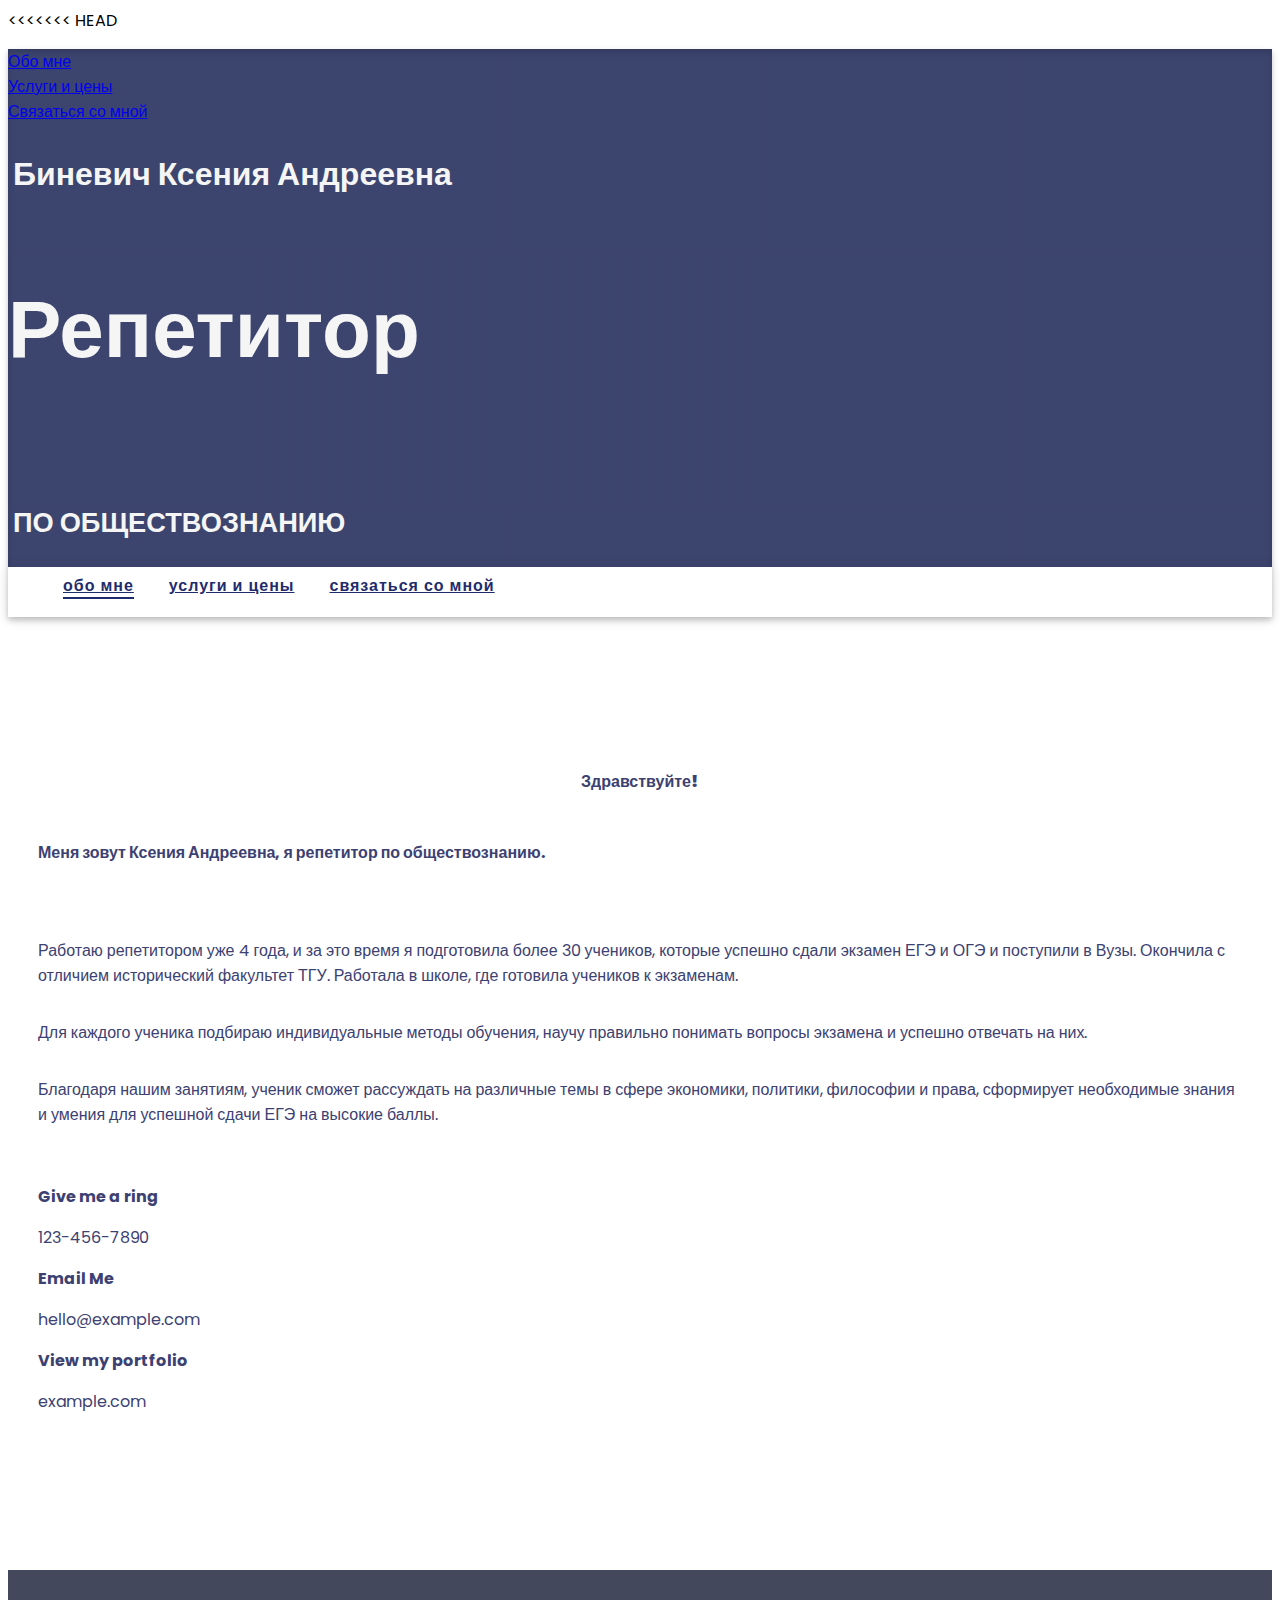
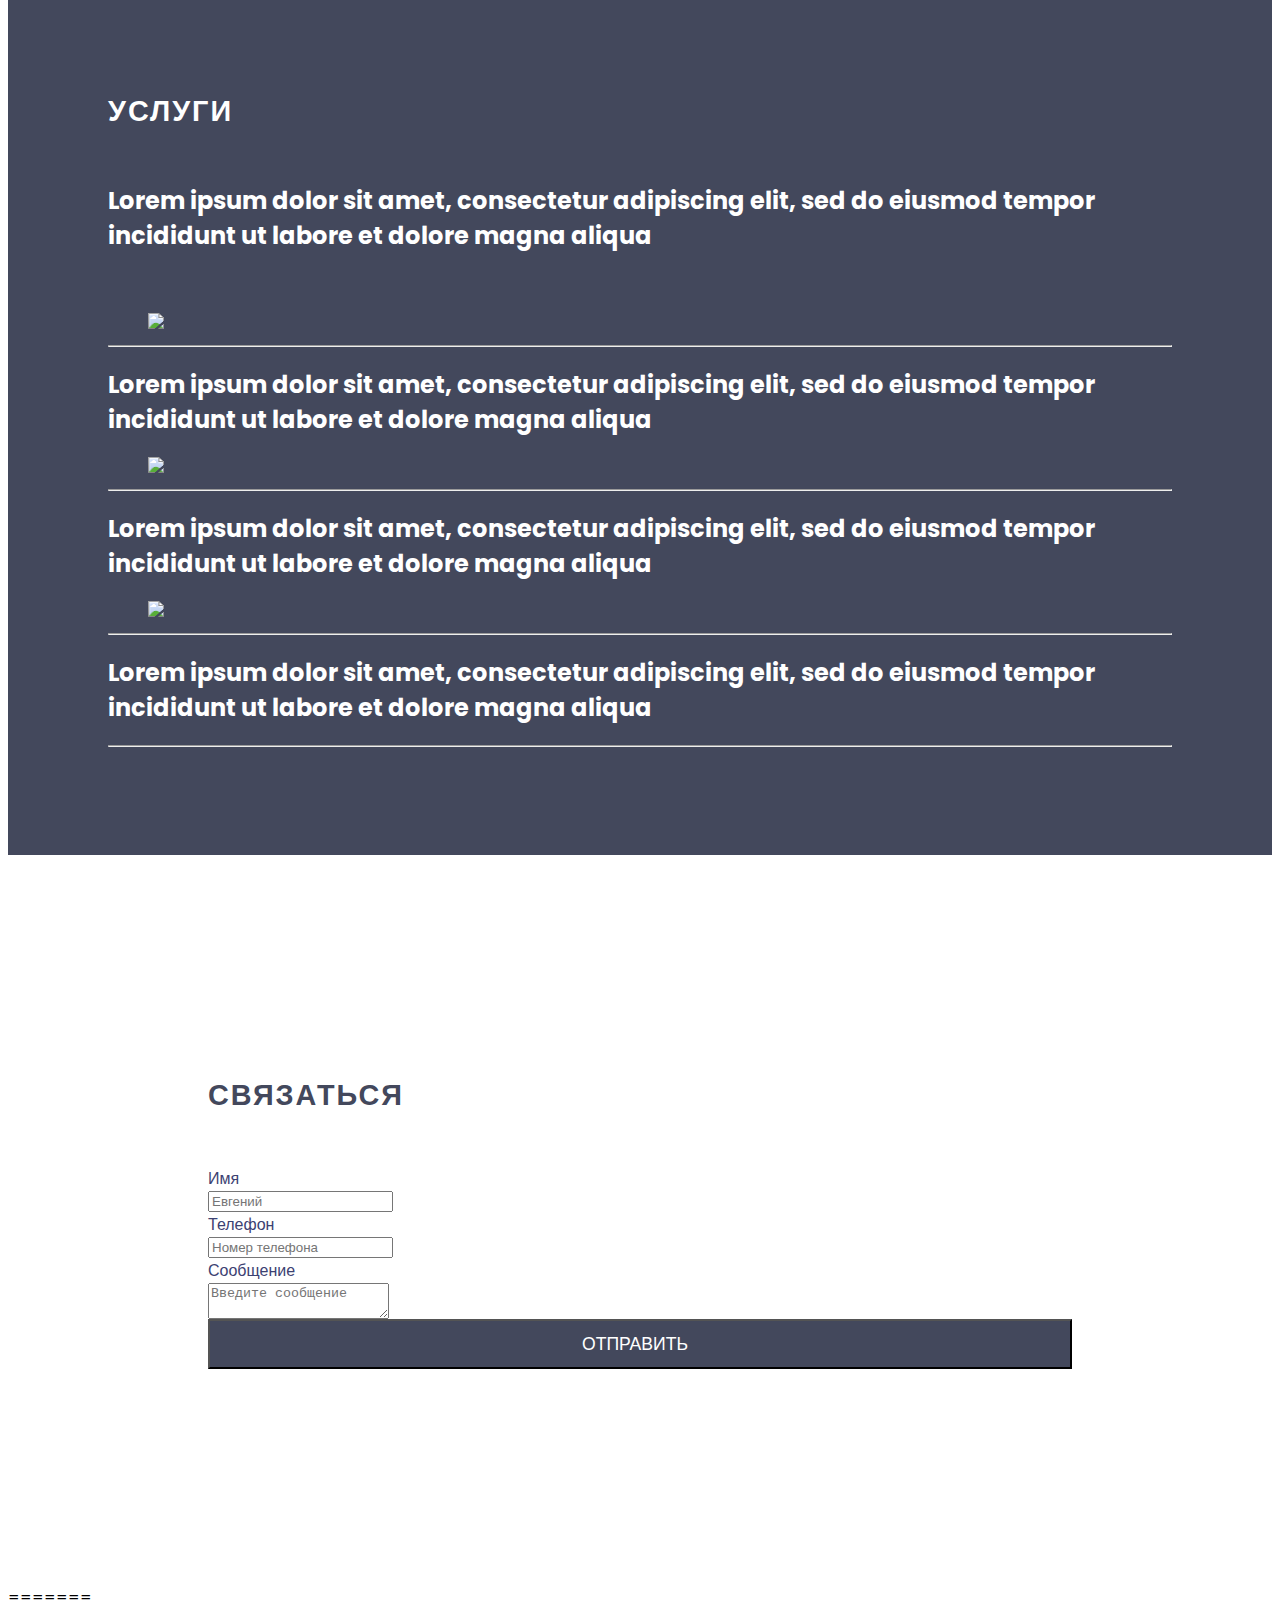
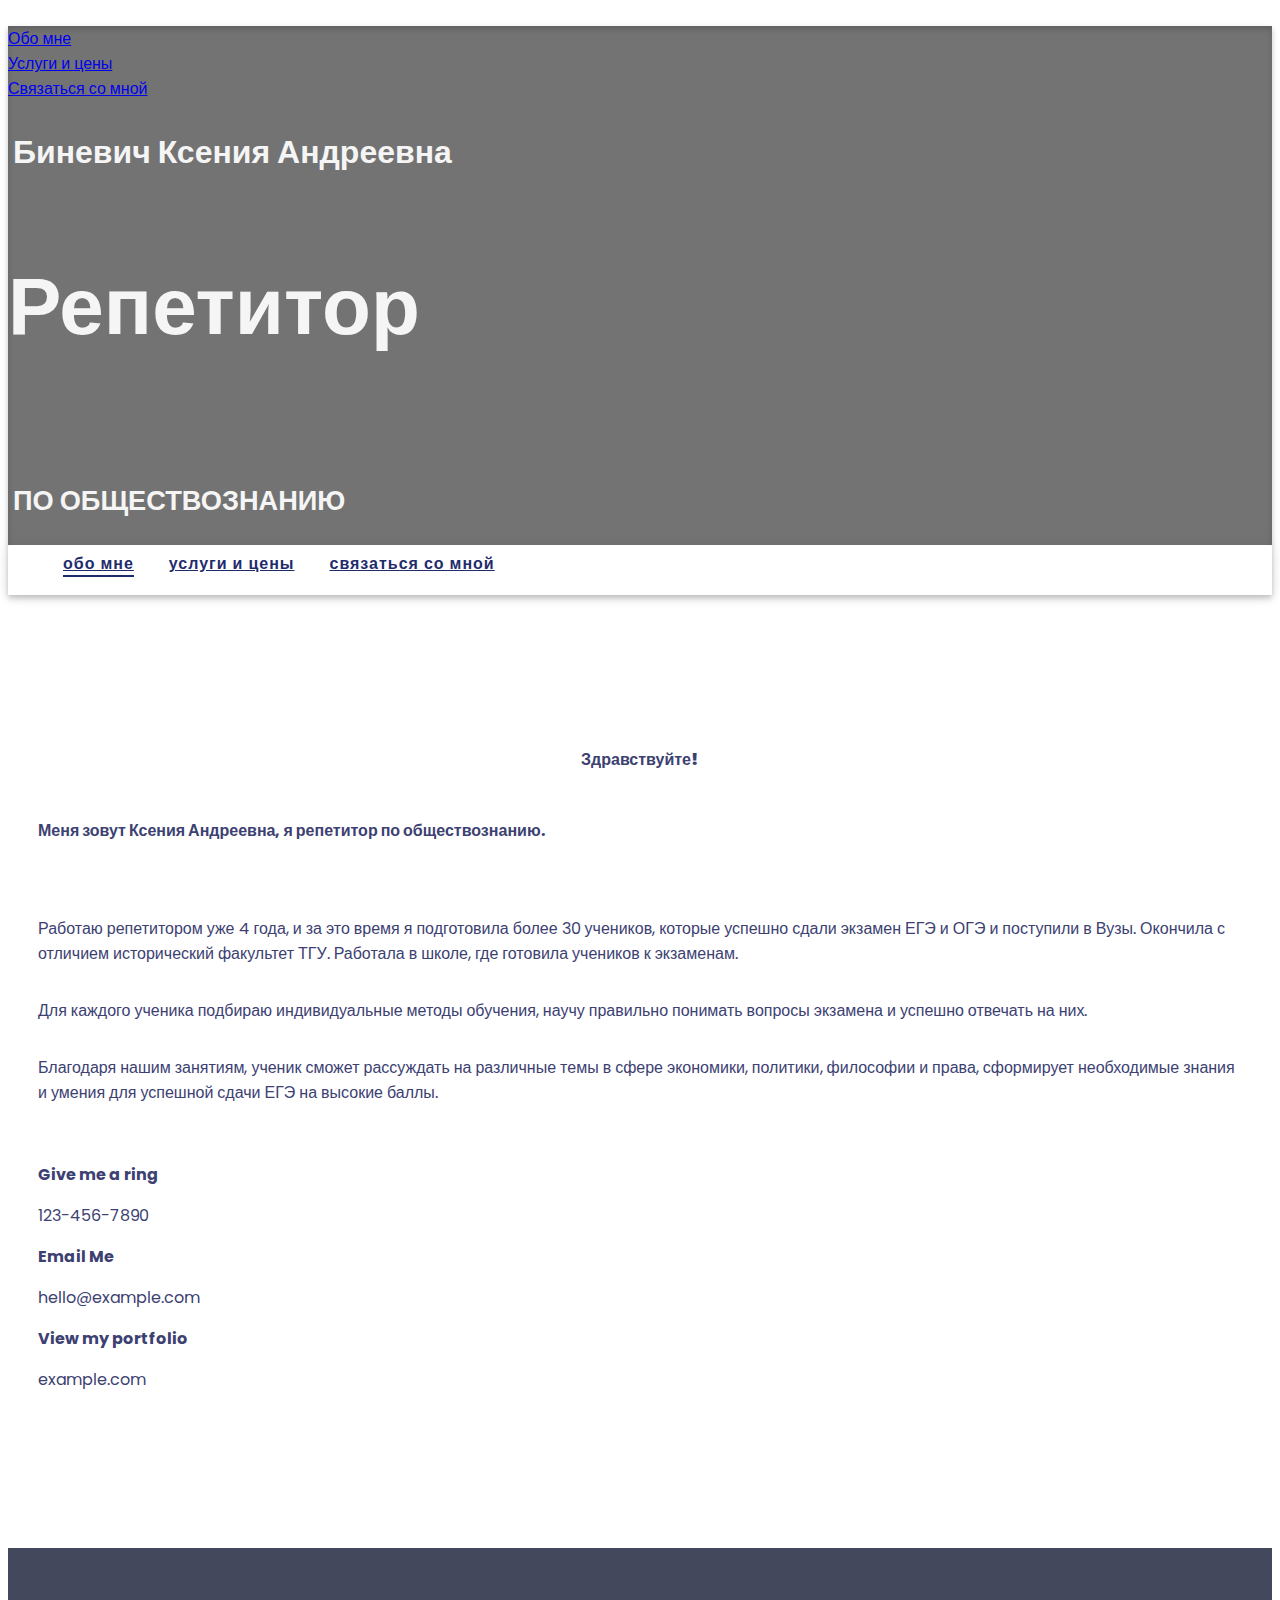
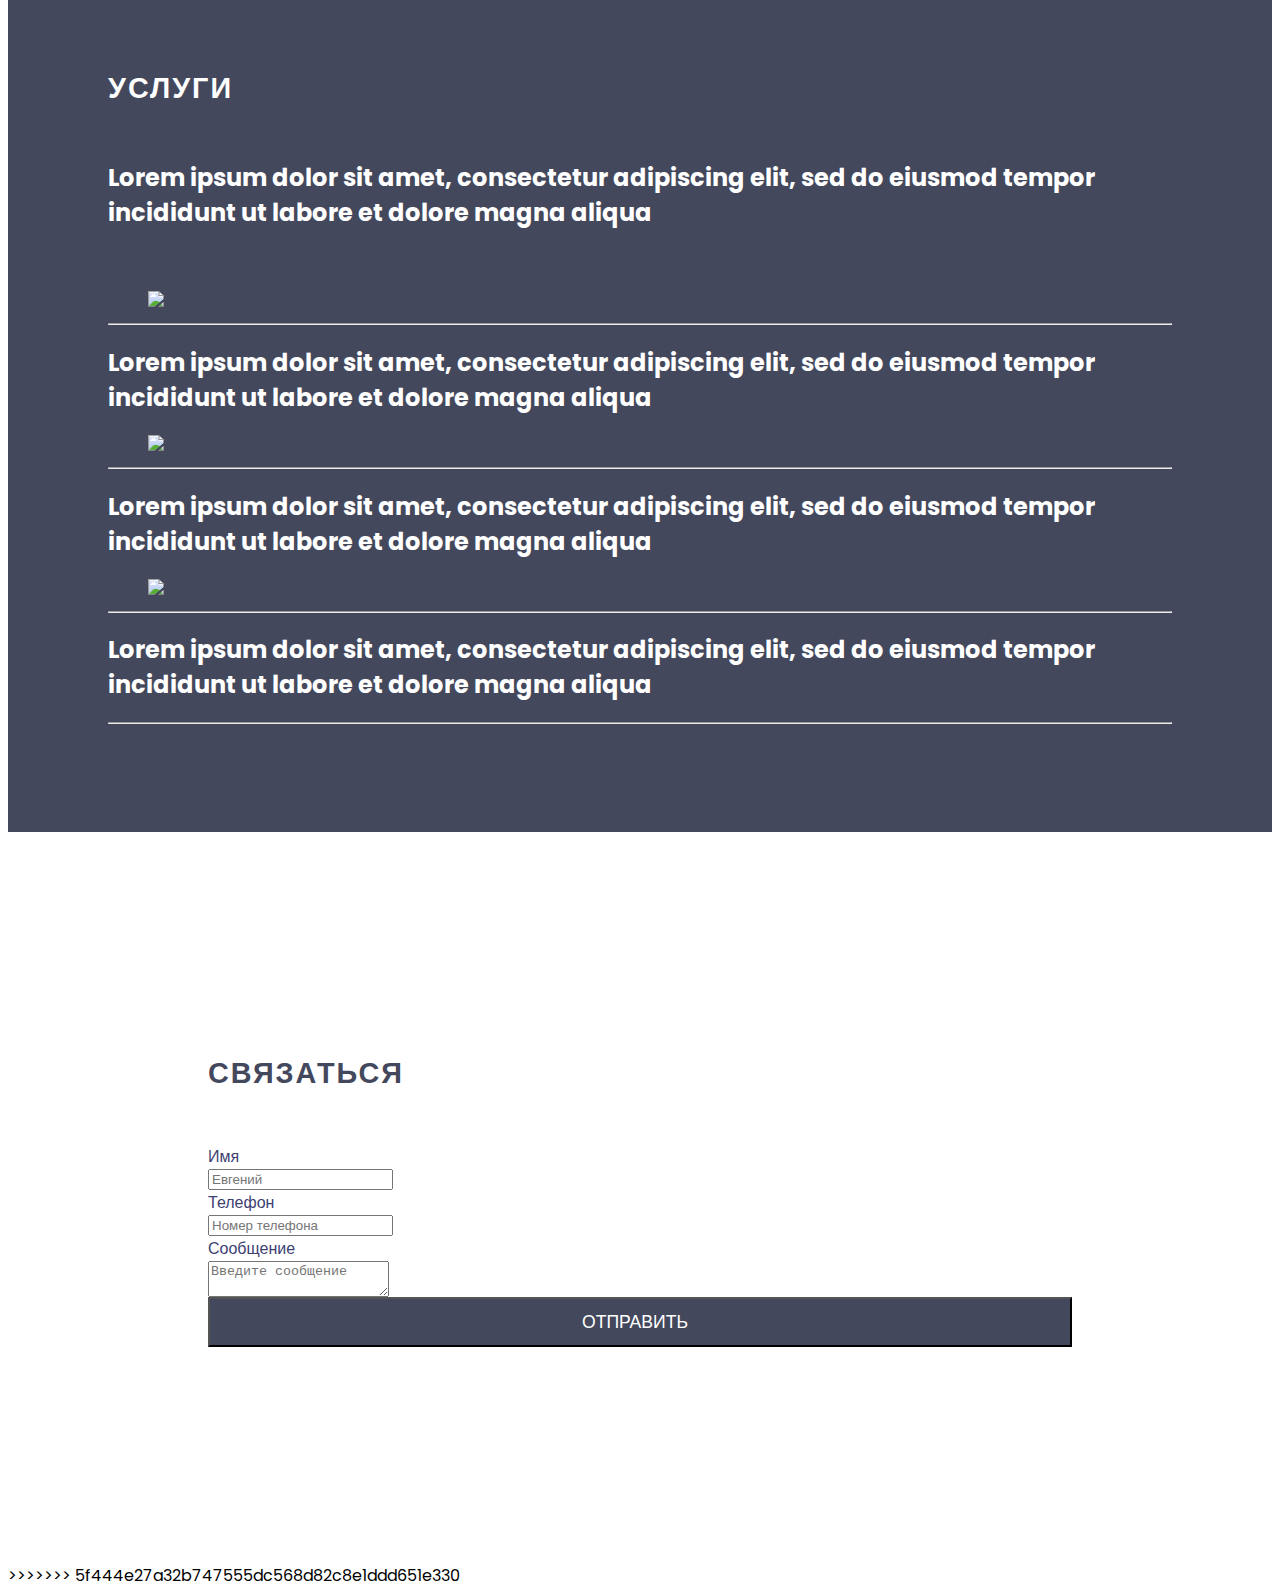
==== index.html @ 18aadd95 "rename any failes" ====
<<<<<<< HEAD
<!DOCTYPE html>
<html lang="ru">
  <head>
    <meta charset="utf-8" />
    <meta http-equiv="X-UA-Compatible" content="IE=edge" />
    <meta name="viewport" content="width=device-width, initial-scale=1" />
    <title>Биневич Ксения Андреевна - репетитор по обществознанию</title>
    <!-- Bulma Version 0.8.2-->
    <link rel="stylesheet" href="https://unpkg.com/bulma@0.8.2/css/bulma.min.css" />
    <link rel="stylesheet" type="text/css" href=css/snowcase.css />
    <script
      src="https://kit.fontawesome.com/2828f7885a.js"
      integrity="sha384-WAsFbnLEQcpCk8lM1UTWesAf5rGTCvb2Y+8LvyjAAcxK1c3s5c0L+SYOgxvc6PWG"
      crossorigin="anonymous"
    ></script>
    <link rel="icon" type="image/png" href="img/icon.jpeg"/>
  </head>

  <body>

    <!-- Begin Scroll Up Button -->

    <form action="#home">
      <button id="toTop" title="Вернуться назад">
        <i class="fas fa-angle-up"></i>
      </button>
    </form>
    <!-- End Scroll Up Button -->

    <!-- Begin Header -->
    <div class="header-wrapper" id="home">
      <!-- Begin Hero -->
      <section class="hero is-large">
        <!-- Begin Mobile Nav -->
        <nav class="navbar is-transparent is-hidden-desktop">
          <!-- Begin Burger Menu -->
          <div class="navbar-brand">
            <div class="navbar-burger burger" data-target="mobile-nav">
              <span></span>
              <span></span>
              <span></span>
            </div>
          </div>
          <!-- End Burger Menu -->
          <div id="mobile-nav" class="navbar-menu">
            <div class="navbar-end">
              <!-- <div class="navbar-item">
                <a class="navbar-item" href="#home">
                  Обо мне
                </a>
              </div> -->
              <div class="navbar-item">
                <a class="navbar-item" href="#about-me">
                  Обо мне
                </a>
              </div>
              <div class="navbar-item">
                <a class="navbar-item" href="#services">
                  Услуги и цены
                </a>
              </div>
              <!-- <div class="navbar-item">
                <a class="navbar-item" href="#skills">
                  Цены
                </a>
              </div> -->
              <!-- <div class="navbar-item">
                <a class="navbar-item" href="#my-work">
                  My Work
                </a>
              </div> -->
              <div class="navbar-item">
                <a class="navbar-item" href="#contact">
                  Связаться со мной
                </a>
              </div>
            </div>
          </div>
        </nav>
        <!-- End Mobile Nav -->
        <!-- Begin Hero Content-->
        <div class="is-medium">
          <div class="container has-text-centered">
            <h1 class="subtitle">Биневич Ксения Андреевна</h1>
            <h2 class="title">Репетитор</h2>
            <h1 class="subtitle profession">по обществознанию</h1>
          </div>
        </div>
        <!-- End Hero Content-->
        <!-- Begin Hero Menu -->
        <div class="hero-foot ">
          <div class="hero-foot--wrapper">
            <div class="columns">
              <div class="column is-12 hero-menu-desktop has-text-centered">
                <ul>
                  <!-- <li class="is-active">
                    <a href="#home">Home</a>
                  </li> -->
                  <li class="is-active">
                    <a href="#about-me">Обо мне</a>
                  </li>
                  <li>
                    <a href="#services">Услуги и цены</a>
                  </li>
                  <!-- <li>
                    <a href="#skills">Цены</a>
                  </li> -->
                  <!-- <li>
                    <a href="#my-work">Методика работы</a>
                  </li> -->
                  <li>
                    <a href="#contact">Связаться со мной</a>
                  </li>
                </ul>
              </div>
            </div>
          </div>
        </div>
        <!-- End Hero Menu -->
      </section>
      <!-- End Hero -->
    </div>
    <!-- End Header -->

    <!-- Begin Main Content -->
    <div class="main-content">
      <!-- Begin About Me Section -->
      <div class="section-light about-me" id="about-me">
        <div class="container">
          <div class="columns is-multiline">
            <div
              class="column is-6 has-vertically-aligned-content"
              data-aos="fade-right"
            >
              <p class="is-larger">
                <h4 style="text-align: center;"><strong>Здравствуйте!</strong></h4>
                &emsp;&emsp;<strong
                  >Меня зовут Ксения Андреевна, я репетитор по обществознанию.</strong
                >
              </p>
              <br />
              <p>
                Работаю репетитором уже 4 года, и за это время я подготовила более 30 учеников, которые успешно сдали экзамен ЕГЭ и ОГЭ и поступили в Вузы. Окончила с отличием исторический факультет ТГУ. Работала в школе, где готовила учеников к экзаменам.
              </p>
              <p>
                Для каждого ученика подбираю индивидуальные методы обучения, научу правильно понимать вопросы экзамена и успешно отвечать на них.
              <p>
                Благодаря нашим занятиям, ученик сможет рассуждать на различные темы в сфере экономики, политики, философии и права, сформирует необходимые знания и умения для успешной сдачи ЕГЭ на высокие баллы.
              </p>
              <br />
              <div class="is-divider"></div>
              <div class="columns about-links">
                <div class="column">
                  <p class="heading">
                    <strong>Give me a ring</strong>
                  </p>
                  <p class="subheading">
                    123-456-7890
                  </p>
                </div>
                <div class="column">
                  <p class="heading">
                    <strong>Email Me</strong>
                  </p>
                  <p class="subheading">
                    hello@example.com
                  </p>
                </div>
                <div class="column">
                  <p class="heading">
                    <strong>View my portfolio</strong>
                  </p>
                  <p class="subheading">
                    example.com
                  </p>
                </div>
              </div>
            </div>
            <div class="column is-6 right-image " data-aos="fade-left">
              <img
                class="is-rounded"
                src="https://tatarstan.ru/file/news/28_n1653396_big.jpg"
                alt=""
              />
            </div>
          </div>
        </div>
      </div>
      <!-- End About Me Content -->

      <!-- Begin Services Content -->
      <div class="section-color services" id="services">
        <div class="container">
          <div class="columns is-multiline">
            <div
              class="column is-12 about-me"
              data-aos="fade-in"
              data-aos-easing="linear"
            >
              <h1 class="title has-text-centered section-title">Услуги</h1>

              <h2 class="subtitle">
                Lorem ipsum dolor sit amet, consectetur adipiscing elit, sed do
                eiusmod tempor incididunt ut labore et dolore magna aliqua
              </h2>
              <br />
            </div>
            <div class="columns is-12">
              <div class="column is-4">
                <!-- <a href="#"> -->
                <figure class="image is-2by1 work-item">
                    <img src="img/EGE.png">
                </figure>
                <!-- </a> -->
                <hr />
                <h2>
                  Lorem ipsum dolor sit amet, consectetur adipiscing elit, sed
                  do eiusmod tempor incididunt ut labore et dolore magna aliqua
                </h2>
              </div>
              <div class="column is-4">
                <!-- <a href="#"> -->
                <figure class="image is-2by1 work-item">
                    <img src="img/OGE.jpg">
                </figure>
                <!-- </a> -->
                <hr />
                <h2>
                  Lorem ipsum dolor sit amet, consectetur adipiscing elit, sed
                  do eiusmod tempor incididunt ut labore et dolore magna aliqua
                </h2>
              </div>
              <div class="column is-4">
                <!-- <a href="#"> -->
                <figure class="image is-2by1 work-item">
                    <img src="img/help.jpg">
                </figure>
                <!-- </a> -->
                <hr />
                <h2>
                  Lorem ipsum dolor sit amet, consectetur adipiscing elit, sed
                  do eiusmod tempor incididunt ut labore et dolore magna aliqua
                </h2>
              </div>
            </div>
            <hr />
          </div>
        </div>
      </div>
      <!-- Begin Contact Content -->
      <div class="section-light contact" id="contact">
        <div class="container">
          <div
            class="columns is-multiline"
            data-aos="fade-in-up"
            data-aos-easing="linear"
          >
            <div class="column is-12 about-me">
              <h1 class="title has-text-centered section-title">
                Связаться
              </h1>
            </div>
            <div class="column is-8 is-offset-2">
              <form id="submit-to-telegram">
                <div class="field">
                  <label class="label">Имя</label>
                  <div class="control has-icons-left">
                    <input
                      class="input"
                      type="text"
                      placeholder="Евгений"
                      name="name"
                    />
                    <span class="icon is-small is-left">
                      <i class="fas fa-user"></i>
                    </span>
                  </div>
                </div>
                <div class="field">
                  <label class="label">Телефон</label>
                  <div class="control has-icons-left">
                    <input
                      class="input"
                      type="tel"
                      pattern="[0-9]{1,12}"
                      maxlength="12"
                      placeholder="Номер телефона"
                      name="phone"
                    />
                    <span class="icon is-small is-left">
                      <i class="fas fa-phone"></i>
                    </span>
                  </div>
                </div>
                <div class="field">
                  <label class="label">Сообщение</label>
                  <div class="control">
                    <textarea
                      class="textarea"
                      placeholder="Введите сообщение"
                      name="message"
                    ></textarea>
                  </div>
                </div>
                <div class="field">
                  <div class="control ">
                    <button class="button submit-button">
                      Отправить&nbsp;&nbsp;
                      <i class="fas fa-paper-plane"></i>
                    </button>
                  </div>
                </div>
                <input type="hidden" name="act" value="order">
              </form>
            </div>
          </div>
        </div>
      </div>
    </div>
    <!-- End Contact Content -->

    <!-- Scripts -->
    <script src="https://cdnjs.cloudflare.com/ajax/libs/jquery/3.3.1/jquery.min.js"></script>
    <link href="https://cdn.rawgit.com/michalsnik/aos/2.1.1/dist/aos.css" rel="stylesheet">
    <script src="https://cdn.rawgit.com/michalsnik/aos/2.1.1/dist/aos.js"></script>
    <script src="js/snowcase.js"></script>
    <script>
      AOS.init({
        easing: "ease-out",
        duration: 800,
      });
    </script>
  </body>
=======
<!DOCTYPE html>
<html lang="ru">
  <head>
    <meta charset="utf-8" />
    <meta http-equiv="X-UA-Compatible" content="IE=edge" />
    <meta name="viewport" content="width=device-width, initial-scale=1" />
    <title>Биневич Ксения Андреевна - репетитор по обществознанию</title>
    <!-- Bulma Version 0.8.2-->
    <link rel="stylesheet" href="https://unpkg.com/bulma@0.8.2/css/bulma.min.css" />
    <link rel="stylesheet" type="text/css" href=css/snowcase.css />
    <script
      src="https://kit.fontawesome.com/2828f7885a.js"
      integrity="sha384-WAsFbnLEQcpCk8lM1UTWesAf5rGTCvb2Y+8LvyjAAcxK1c3s5c0L+SYOgxvc6PWG"
      crossorigin="anonymous"
    ></script>
    <link rel="icon" type="image/png" href="img/icon.jpeg"/>
  </head>

  <body>

    <!-- Begin Scroll Up Button -->

    <form action="#home">
      <button id="toTop" title="Вернуться назад">
        <i class="fas fa-angle-up"></i>
      </button>
    </form>
    <!-- End Scroll Up Button -->

    <!-- Begin Header -->
    <div class="header-wrapper" id="home">
      <!-- Begin Hero -->
      <section class="hero is-large">
        <!-- Begin Mobile Nav -->
        <nav class="navbar is-transparent is-hidden-desktop">
          <!-- Begin Burger Menu -->
          <div class="navbar-brand">
            <div class="navbar-burger burger" data-target="mobile-nav">
              <span></span>
              <span></span>
              <span></span>
            </div>
          </div>
          <!-- End Burger Menu -->
          <div id="mobile-nav" class="navbar-menu">
            <div class="navbar-end">
              <!-- <div class="navbar-item">
                <a class="navbar-item" href="#home">
                  Обо мне
                </a>
              </div> -->
              <div class="navbar-item">
                <a class="navbar-item" href="#about-me">
                  Обо мне
                </a>
              </div>
              <div class="navbar-item">
                <a class="navbar-item" href="#services">
                  Услуги и цены
                </a>
              </div>
              <!-- <div class="navbar-item">
                <a class="navbar-item" href="#skills">
                  Цены
                </a>
              </div> -->
              <!-- <div class="navbar-item">
                <a class="navbar-item" href="#my-work">
                  My Work
                </a>
              </div> -->
              <div class="navbar-item">
                <a class="navbar-item" href="#contact">
                  Связаться со мной
                </a>
              </div>
            </div>
          </div>
        </nav>
        <!-- End Mobile Nav -->
        <!-- Begin Hero Content-->
        <div class="is-medium">
          <div class="container has-text-centered">
            <h1 class="subtitle">Биневич Ксения Андреевна</h1>
            <h2 class="title">Репетитор</h2>
            <h1 class="subtitle profession">по обществознанию</h1>
          </div>
        </div>
        <!-- End Hero Content-->
        <!-- Begin Hero Menu -->
        <div class="hero-foot ">
          <div class="hero-foot--wrapper">
            <div class="columns">
              <div class="column is-12 hero-menu-desktop has-text-centered">
                <ul>
                  <!-- <li class="is-active">
                    <a href="#home">Home</a>
                  </li> -->
                  <li class="is-active">
                    <a href="#about-me">Обо мне</a>
                  </li>
                  <li>
                    <a href="#services">Услуги и цены</a>
                  </li>
                  <!-- <li>
                    <a href="#skills">Цены</a>
                  </li> -->
                  <!-- <li>
                    <a href="#my-work">Методика работы</a>
                  </li> -->
                  <li>
                    <a href="#contact">Связаться со мной</a>
                  </li>
                </ul>
              </div>
            </div>
          </div>
        </div>
        <!-- End Hero Menu -->
      </section>
      <!-- End Hero -->
    </div>
    <!-- End Header -->

    <!-- Begin Main Content -->
    <div class="main-content">
      <!-- Begin About Me Section -->
      <div class="section-light about-me" id="about-me">
        <div class="container">
          <div class="columns is-multiline">
            <div
              class="column is-6 has-vertically-aligned-content"
              data-aos="fade-right"
            >
              <p class="is-larger">
                <h4 style="text-align: center;"><strong>Здравствуйте!</strong></h4>
                &emsp;&emsp;<strong
                  >Меня зовут Ксения Андреевна, я репетитор по обществознанию.</strong
                >
              </p>
              <br />
              <p>
                Работаю репетитором уже 4 года, и за это время я подготовила более 30 учеников, которые успешно сдали экзамен ЕГЭ и ОГЭ и поступили в Вузы. Окончила с отличием исторический факультет ТГУ. Работала в школе, где готовила учеников к экзаменам.
              </p>
              <p>
                Для каждого ученика подбираю индивидуальные методы обучения, научу правильно понимать вопросы экзамена и успешно отвечать на них.
              <p>
                Благодаря нашим занятиям, ученик сможет рассуждать на различные темы в сфере экономики, политики, философии и права, сформирует необходимые знания и умения для успешной сдачи ЕГЭ на высокие баллы.
              </p>
              <br />
              <div class="is-divider"></div>
              <div class="columns about-links">
                <div class="column">
                  <p class="heading">
                    <strong>Give me a ring</strong>
                  </p>
                  <p class="subheading">
                    123-456-7890
                  </p>
                </div>
                <div class="column">
                  <p class="heading">
                    <strong>Email Me</strong>
                  </p>
                  <p class="subheading">
                    hello@example.com
                  </p>
                </div>
                <div class="column">
                  <p class="heading">
                    <strong>View my portfolio</strong>
                  </p>
                  <p class="subheading">
                    example.com
                  </p>
                </div>
              </div>
            </div>
            <div class="column is-6 right-image " data-aos="fade-left">
              <img
                class="is-rounded"
                src="https://tatarstan.ru/file/news/28_n1653396_big.jpg"
                alt=""
              />
            </div>
          </div>
        </div>
      </div>
      <!-- End About Me Content -->

      <!-- Begin Services Content -->
      <div class="section-color services" id="services">
        <div class="container">
          <div class="columns is-multiline">
            <div
              class="column is-12 about-me"
              data-aos="fade-in"
              data-aos-easing="linear"
            >
              <h1 class="title has-text-centered section-title">Услуги</h1>

              <h2 class="subtitle">
                Lorem ipsum dolor sit amet, consectetur adipiscing elit, sed do
                eiusmod tempor incididunt ut labore et dolore magna aliqua
              </h2>
              <br />
            </div>
            <div class="columns is-12">
              <div class="column is-4">
                <!-- <a href="#"> -->
                <figure class="image is-2by1 work-item">
                    <img src="/img/EGE3png.png">
                </figure>
                <!-- </a> -->
                <hr />
                <h2>
                  Lorem ipsum dolor sit amet, consectetur adipiscing elit, sed
                  do eiusmod tempor incididunt ut labore et dolore magna aliqua
                </h2>
              </div>
              <div class="column is-4">
                <!-- <a href="#"> -->
                <figure class="image is-2by1 work-item">
                    <img src="/img/OGE2.jpg">
                </figure>
                <!-- </a> -->
                <hr />
                <h2>
                  Lorem ipsum dolor sit amet, consectetur adipiscing elit, sed
                  do eiusmod tempor incididunt ut labore et dolore magna aliqua
                </h2>
              </div>
              <div class="column is-4">
                <!-- <a href="#"> -->
                <figure class="image is-2by1 work-item">
                    <img src="/img/help.jpg">
                </figure>
                <!-- </a> -->
                <hr />
                <h2>
                  Lorem ipsum dolor sit amet, consectetur adipiscing elit, sed
                  do eiusmod tempor incididunt ut labore et dolore magna aliqua
                </h2>
              </div>
            </div>
            <hr />
          </div>
        </div>
      </div>
      <!-- Begin Contact Content -->
      <div class="section-light contact" id="contact">
        <div class="container">
          <div
            class="columns is-multiline"
            data-aos="fade-in-up"
            data-aos-easing="linear"
          >
            <div class="column is-12 about-me">
              <h1 class="title has-text-centered section-title">
                Связаться
              </h1>
            </div>
            <div class="column is-8 is-offset-2">
              <form id="submit-to-telegram">
                <div class="field">
                  <label class="label">Имя</label>
                  <div class="control has-icons-left">
                    <input
                      class="input"
                      type="text"
                      placeholder="Евгений"
                      name="name"
                    />
                    <span class="icon is-small is-left">
                      <i class="fas fa-user"></i>
                    </span>
                  </div>
                </div>
                <div class="field">
                  <label class="label">Телефон</label>
                  <div class="control has-icons-left">
                    <input
                      class="input"
                      type="tel"
                      pattern="[0-9]{1,12}"
                      maxlength="12"
                      placeholder="Номер телефона"
                      name="phone"
                    />
                    <span class="icon is-small is-left">
                      <i class="fas fa-phone"></i>
                    </span>
                  </div>
                </div>
                <div class="field">
                  <label class="label">Сообщение</label>
                  <div class="control">
                    <textarea
                      class="textarea"
                      placeholder="Введите сообщение"
                      name="message"
                    ></textarea>
                  </div>
                </div>
                <div class="field">
                  <div class="control ">
                    <button class="button submit-button">
                      Отправить&nbsp;&nbsp;
                      <i class="fas fa-paper-plane"></i>
                    </button>
                  </div>
                </div>
                <input type="hidden" name="act" value="order">
              </form>
            </div>
          </div>
        </div>
      </div>
    </div>
    <!-- End Contact Content -->

    <!-- Scripts -->
    <script src="https://cdnjs.cloudflare.com/ajax/libs/jquery/3.3.1/jquery.min.js"></script>
    <link href="https://cdn.rawgit.com/michalsnik/aos/2.1.1/dist/aos.css" rel="stylesheet">
    <script src="https://cdn.rawgit.com/michalsnik/aos/2.1.1/dist/aos.js"></script>
    <script src="js/snowcase.js"></script>
    <script>
      AOS.init({
        easing: "ease-out",
        duration: 800,
      });
    </script>
  </body>
>>>>>>> 5f444e27a32b747555dc568d82c8e1ddd651e330
</html>
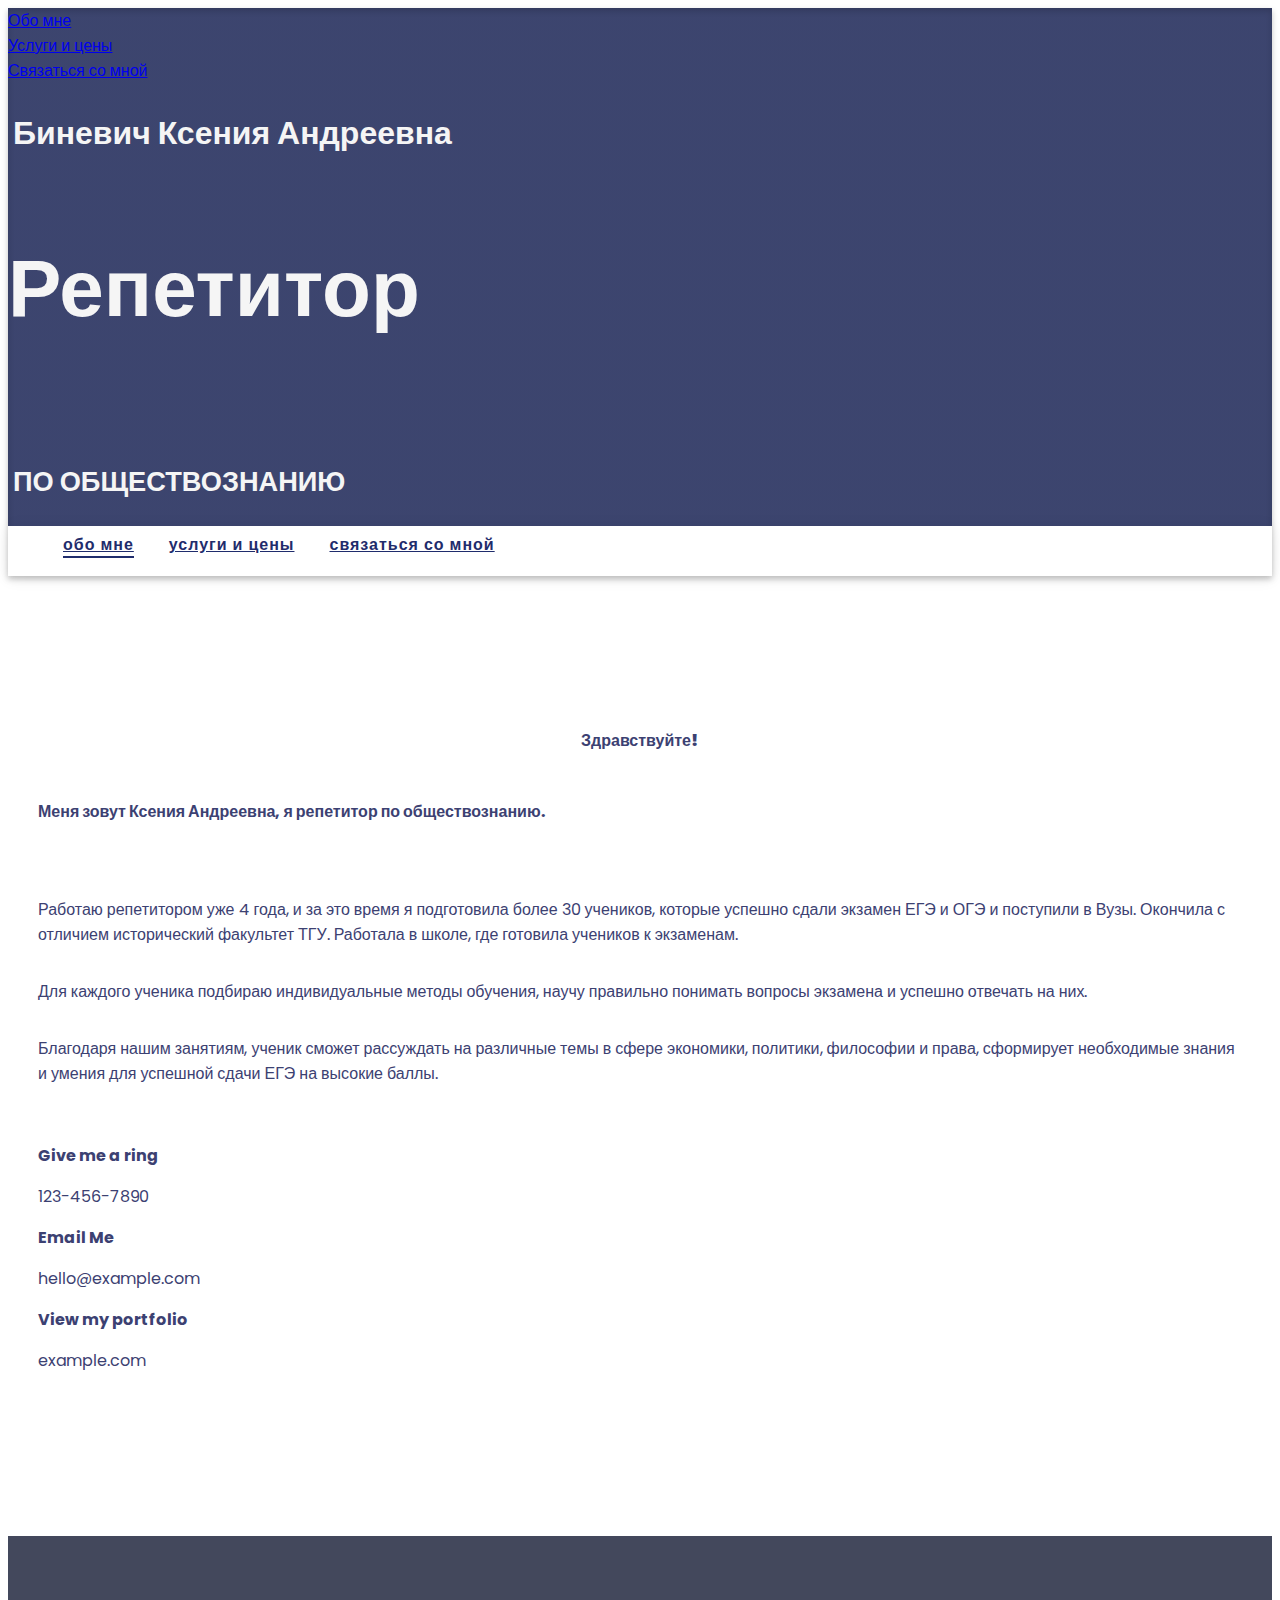
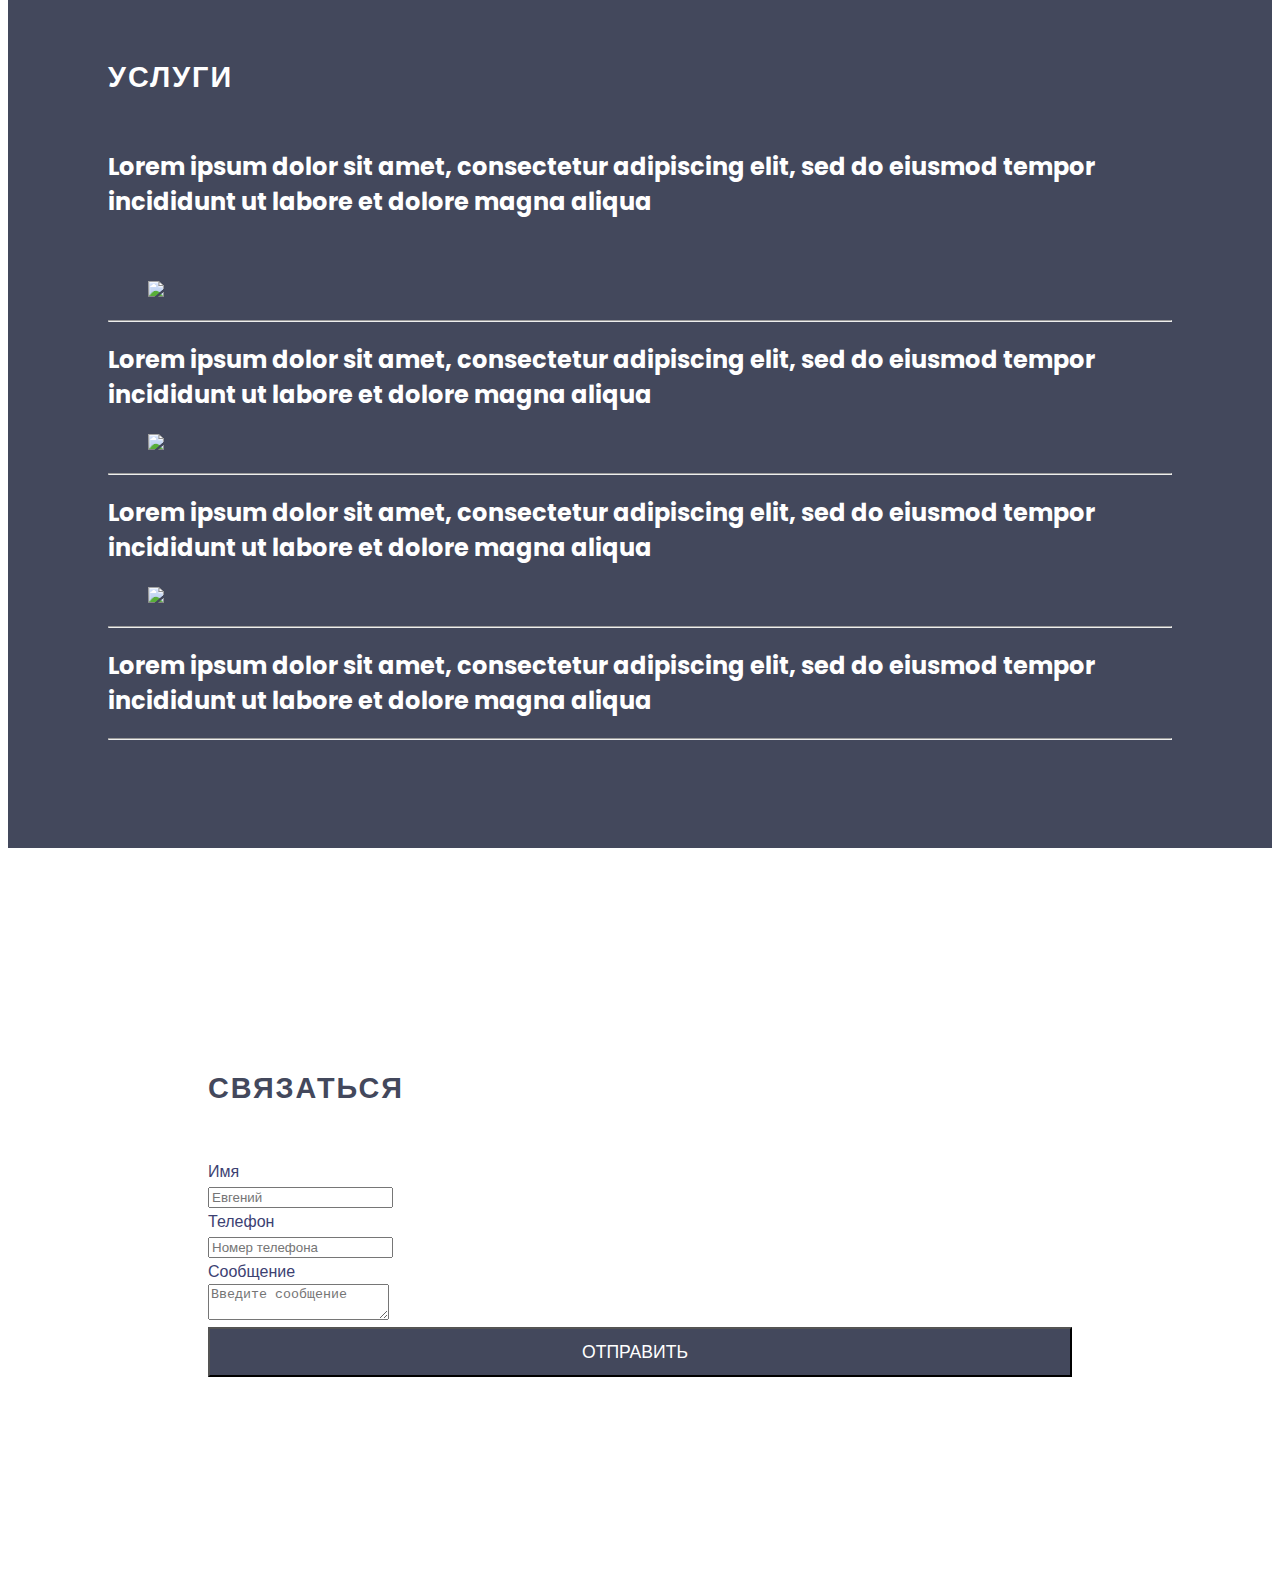
==== commit 54ef5ef1: "remove last version" ====
--- a/index.html
+++ b/index.html
@@ -1,4 +1,3 @@
-<<<<<<< HEAD
 <!DOCTYPE html>
 <html lang="ru">
   <head>
@@ -332,339 +331,4 @@
       });
     </script>
   </body>
-=======
-<!DOCTYPE html>
-<html lang="ru">
-  <head>
-    <meta charset="utf-8" />
-    <meta http-equiv="X-UA-Compatible" content="IE=edge" />
-    <meta name="viewport" content="width=device-width, initial-scale=1" />
-    <title>Биневич Ксения Андреевна - репетитор по обществознанию</title>
-    <!-- Bulma Version 0.8.2-->
-    <link rel="stylesheet" href="https://unpkg.com/bulma@0.8.2/css/bulma.min.css" />
-    <link rel="stylesheet" type="text/css" href=css/snowcase.css />
-    <script
-      src="https://kit.fontawesome.com/2828f7885a.js"
-      integrity="sha384-WAsFbnLEQcpCk8lM1UTWesAf5rGTCvb2Y+8LvyjAAcxK1c3s5c0L+SYOgxvc6PWG"
-      crossorigin="anonymous"
-    ></script>
-    <link rel="icon" type="image/png" href="img/icon.jpeg"/>
-  </head>
-
-  <body>
-
-    <!-- Begin Scroll Up Button -->
-
-    <form action="#home">
-      <button id="toTop" title="Вернуться назад">
-        <i class="fas fa-angle-up"></i>
-      </button>
-    </form>
-    <!-- End Scroll Up Button -->
-
-    <!-- Begin Header -->
-    <div class="header-wrapper" id="home">
-      <!-- Begin Hero -->
-      <section class="hero is-large">
-        <!-- Begin Mobile Nav -->
-        <nav class="navbar is-transparent is-hidden-desktop">
-          <!-- Begin Burger Menu -->
-          <div class="navbar-brand">
-            <div class="navbar-burger burger" data-target="mobile-nav">
-              <span></span>
-              <span></span>
-              <span></span>
-            </div>
-          </div>
-          <!-- End Burger Menu -->
-          <div id="mobile-nav" class="navbar-menu">
-            <div class="navbar-end">
-              <!-- <div class="navbar-item">
-                <a class="navbar-item" href="#home">
-                  Обо мне
-                </a>
-              </div> -->
-              <div class="navbar-item">
-                <a class="navbar-item" href="#about-me">
-                  Обо мне
-                </a>
-              </div>
-              <div class="navbar-item">
-                <a class="navbar-item" href="#services">
-                  Услуги и цены
-                </a>
-              </div>
-              <!-- <div class="navbar-item">
-                <a class="navbar-item" href="#skills">
-                  Цены
-                </a>
-              </div> -->
-              <!-- <div class="navbar-item">
-                <a class="navbar-item" href="#my-work">
-                  My Work
-                </a>
-              </div> -->
-              <div class="navbar-item">
-                <a class="navbar-item" href="#contact">
-                  Связаться со мной
-                </a>
-              </div>
-            </div>
-          </div>
-        </nav>
-        <!-- End Mobile Nav -->
-        <!-- Begin Hero Content-->
-        <div class="is-medium">
-          <div class="container has-text-centered">
-            <h1 class="subtitle">Биневич Ксения Андреевна</h1>
-            <h2 class="title">Репетитор</h2>
-            <h1 class="subtitle profession">по обществознанию</h1>
-          </div>
-        </div>
-        <!-- End Hero Content-->
-        <!-- Begin Hero Menu -->
-        <div class="hero-foot ">
-          <div class="hero-foot--wrapper">
-            <div class="columns">
-              <div class="column is-12 hero-menu-desktop has-text-centered">
-                <ul>
-                  <!-- <li class="is-active">
-                    <a href="#home">Home</a>
-                  </li> -->
-                  <li class="is-active">
-                    <a href="#about-me">Обо мне</a>
-                  </li>
-                  <li>
-                    <a href="#services">Услуги и цены</a>
-                  </li>
-                  <!-- <li>
-                    <a href="#skills">Цены</a>
-                  </li> -->
-                  <!-- <li>
-                    <a href="#my-work">Методика работы</a>
-                  </li> -->
-                  <li>
-                    <a href="#contact">Связаться со мной</a>
-                  </li>
-                </ul>
-              </div>
-            </div>
-          </div>
-        </div>
-        <!-- End Hero Menu -->
-      </section>
-      <!-- End Hero -->
-    </div>
-    <!-- End Header -->
-
-    <!-- Begin Main Content -->
-    <div class="main-content">
-      <!-- Begin About Me Section -->
-      <div class="section-light about-me" id="about-me">
-        <div class="container">
-          <div class="columns is-multiline">
-            <div
-              class="column is-6 has-vertically-aligned-content"
-              data-aos="fade-right"
-            >
-              <p class="is-larger">
-                <h4 style="text-align: center;"><strong>Здравствуйте!</strong></h4>
-                &emsp;&emsp;<strong
-                  >Меня зовут Ксения Андреевна, я репетитор по обществознанию.</strong
-                >
-              </p>
-              <br />
-              <p>
-                Работаю репетитором уже 4 года, и за это время я подготовила более 30 учеников, которые успешно сдали экзамен ЕГЭ и ОГЭ и поступили в Вузы. Окончила с отличием исторический факультет ТГУ. Работала в школе, где готовила учеников к экзаменам.
-              </p>
-              <p>
-                Для каждого ученика подбираю индивидуальные методы обучения, научу правильно понимать вопросы экзамена и успешно отвечать на них.
-              <p>
-                Благодаря нашим занятиям, ученик сможет рассуждать на различные темы в сфере экономики, политики, философии и права, сформирует необходимые знания и умения для успешной сдачи ЕГЭ на высокие баллы.
-              </p>
-              <br />
-              <div class="is-divider"></div>
-              <div class="columns about-links">
-                <div class="column">
-                  <p class="heading">
-                    <strong>Give me a ring</strong>
-                  </p>
-                  <p class="subheading">
-                    123-456-7890
-                  </p>
-                </div>
-                <div class="column">
-                  <p class="heading">
-                    <strong>Email Me</strong>
-                  </p>
-                  <p class="subheading">
-                    hello@example.com
-                  </p>
-                </div>
-                <div class="column">
-                  <p class="heading">
-                    <strong>View my portfolio</strong>
-                  </p>
-                  <p class="subheading">
-                    example.com
-                  </p>
-                </div>
-              </div>
-            </div>
-            <div class="column is-6 right-image " data-aos="fade-left">
-              <img
-                class="is-rounded"
-                src="https://tatarstan.ru/file/news/28_n1653396_big.jpg"
-                alt=""
-              />
-            </div>
-          </div>
-        </div>
-      </div>
-      <!-- End About Me Content -->
-
-      <!-- Begin Services Content -->
-      <div class="section-color services" id="services">
-        <div class="container">
-          <div class="columns is-multiline">
-            <div
-              class="column is-12 about-me"
-              data-aos="fade-in"
-              data-aos-easing="linear"
-            >
-              <h1 class="title has-text-centered section-title">Услуги</h1>
-
-              <h2 class="subtitle">
-                Lorem ipsum dolor sit amet, consectetur adipiscing elit, sed do
-                eiusmod tempor incididunt ut labore et dolore magna aliqua
-              </h2>
-              <br />
-            </div>
-            <div class="columns is-12">
-              <div class="column is-4">
-                <!-- <a href="#"> -->
-                <figure class="image is-2by1 work-item">
-                    <img src="/img/EGE3png.png">
-                </figure>
-                <!-- </a> -->
-                <hr />
-                <h2>
-                  Lorem ipsum dolor sit amet, consectetur adipiscing elit, sed
-                  do eiusmod tempor incididunt ut labore et dolore magna aliqua
-                </h2>
-              </div>
-              <div class="column is-4">
-                <!-- <a href="#"> -->
-                <figure class="image is-2by1 work-item">
-                    <img src="/img/OGE2.jpg">
-                </figure>
-                <!-- </a> -->
-                <hr />
-                <h2>
-                  Lorem ipsum dolor sit amet, consectetur adipiscing elit, sed
-                  do eiusmod tempor incididunt ut labore et dolore magna aliqua
-                </h2>
-              </div>
-              <div class="column is-4">
-                <!-- <a href="#"> -->
-                <figure class="image is-2by1 work-item">
-                    <img src="/img/help.jpg">
-                </figure>
-                <!-- </a> -->
-                <hr />
-                <h2>
-                  Lorem ipsum dolor sit amet, consectetur adipiscing elit, sed
-                  do eiusmod tempor incididunt ut labore et dolore magna aliqua
-                </h2>
-              </div>
-            </div>
-            <hr />
-          </div>
-        </div>
-      </div>
-      <!-- Begin Contact Content -->
-      <div class="section-light contact" id="contact">
-        <div class="container">
-          <div
-            class="columns is-multiline"
-            data-aos="fade-in-up"
-            data-aos-easing="linear"
-          >
-            <div class="column is-12 about-me">
-              <h1 class="title has-text-centered section-title">
-                Связаться
-              </h1>
-            </div>
-            <div class="column is-8 is-offset-2">
-              <form id="submit-to-telegram">
-                <div class="field">
-                  <label class="label">Имя</label>
-                  <div class="control has-icons-left">
-                    <input
-                      class="input"
-                      type="text"
-                      placeholder="Евгений"
-                      name="name"
-                    />
-                    <span class="icon is-small is-left">
-                      <i class="fas fa-user"></i>
-                    </span>
-                  </div>
-                </div>
-                <div class="field">
-                  <label class="label">Телефон</label>
-                  <div class="control has-icons-left">
-                    <input
-                      class="input"
-                      type="tel"
-                      pattern="[0-9]{1,12}"
-                      maxlength="12"
-                      placeholder="Номер телефона"
-                      name="phone"
-                    />
-                    <span class="icon is-small is-left">
-                      <i class="fas fa-phone"></i>
-                    </span>
-                  </div>
-                </div>
-                <div class="field">
-                  <label class="label">Сообщение</label>
-                  <div class="control">
-                    <textarea
-                      class="textarea"
-                      placeholder="Введите сообщение"
-                      name="message"
-                    ></textarea>
-                  </div>
-                </div>
-                <div class="field">
-                  <div class="control ">
-                    <button class="button submit-button">
-                      Отправить&nbsp;&nbsp;
-                      <i class="fas fa-paper-plane"></i>
-                    </button>
-                  </div>
-                </div>
-                <input type="hidden" name="act" value="order">
-              </form>
-            </div>
-          </div>
-        </div>
-      </div>
-    </div>
-    <!-- End Contact Content -->
-
-    <!-- Scripts -->
-    <script src="https://cdnjs.cloudflare.com/ajax/libs/jquery/3.3.1/jquery.min.js"></script>
-    <link href="https://cdn.rawgit.com/michalsnik/aos/2.1.1/dist/aos.css" rel="stylesheet">
-    <script src="https://cdn.rawgit.com/michalsnik/aos/2.1.1/dist/aos.js"></script>
-    <script src="js/snowcase.js"></script>
-    <script>
-      AOS.init({
-        easing: "ease-out",
-        duration: 800,
-      });
-    </script>
-  </body>
->>>>>>> 5f444e27a32b747555dc568d82c8e1ddd651e330
-</html>+  </html>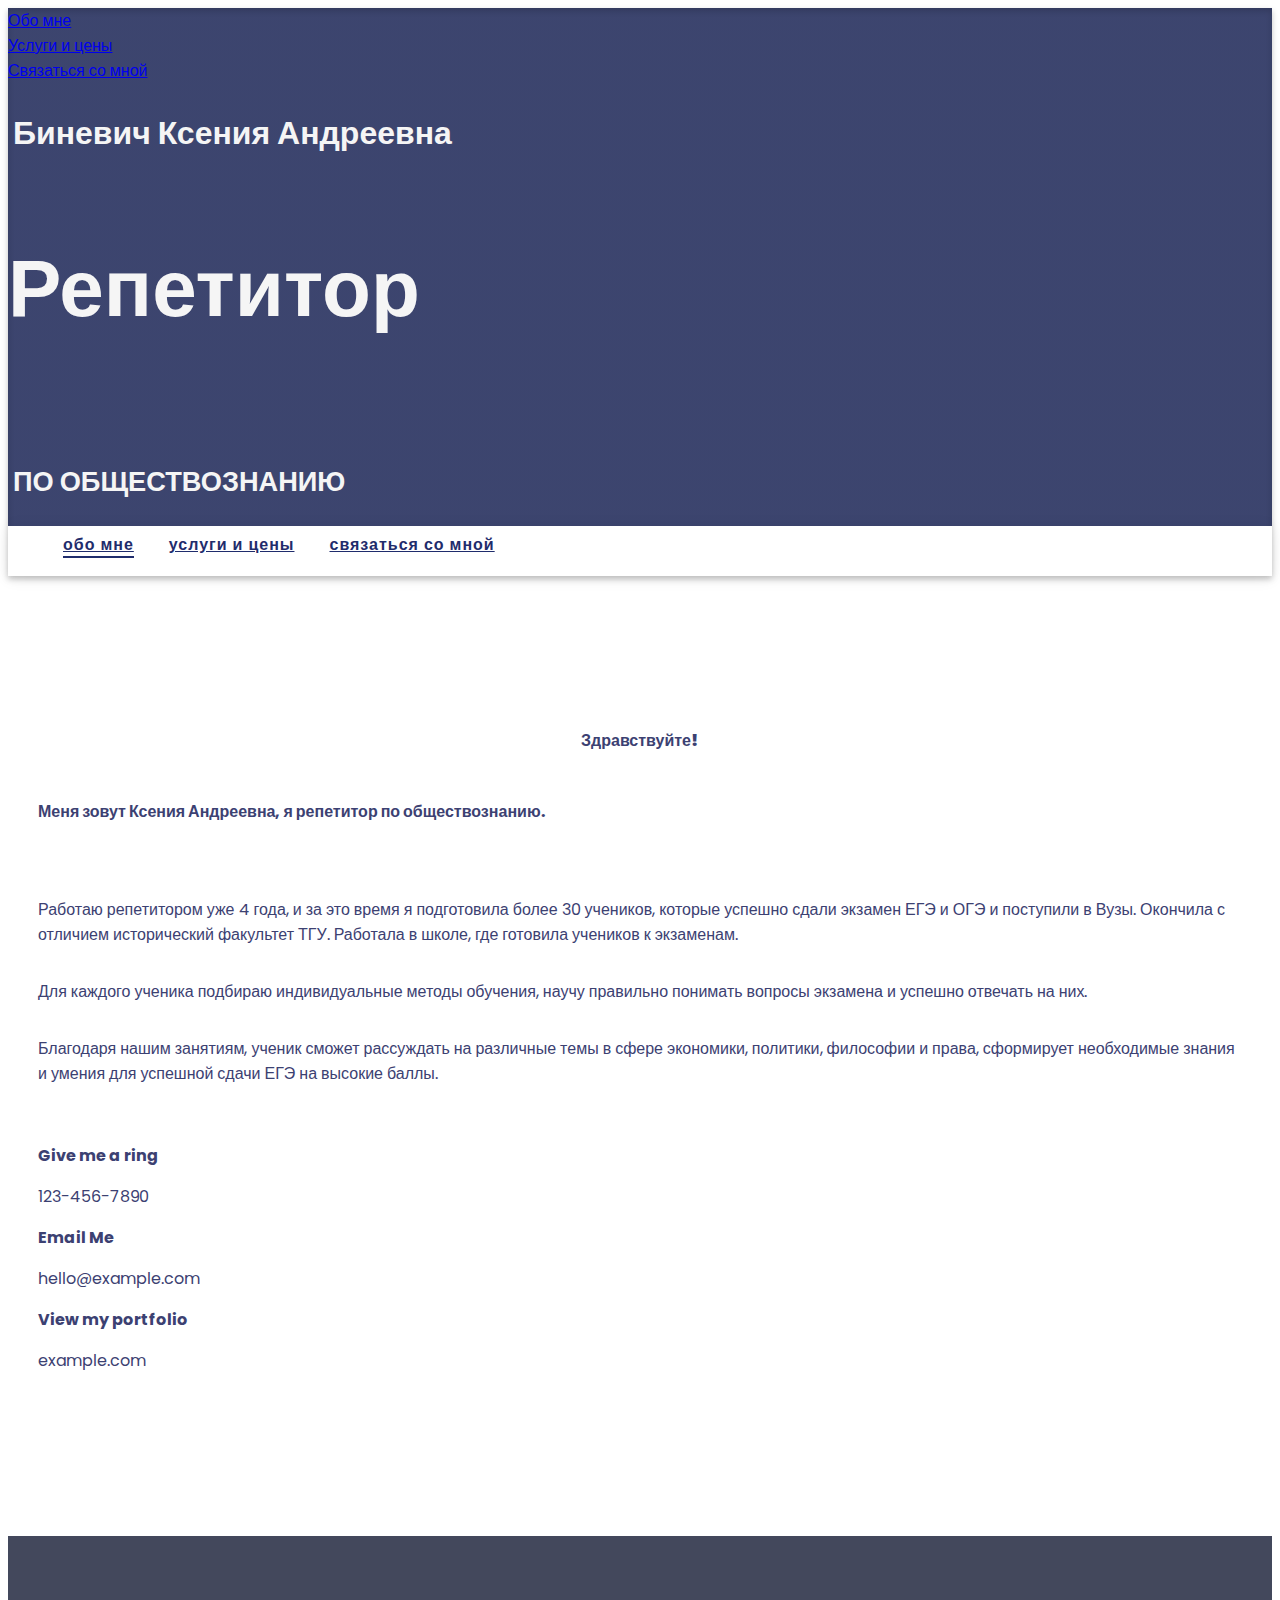
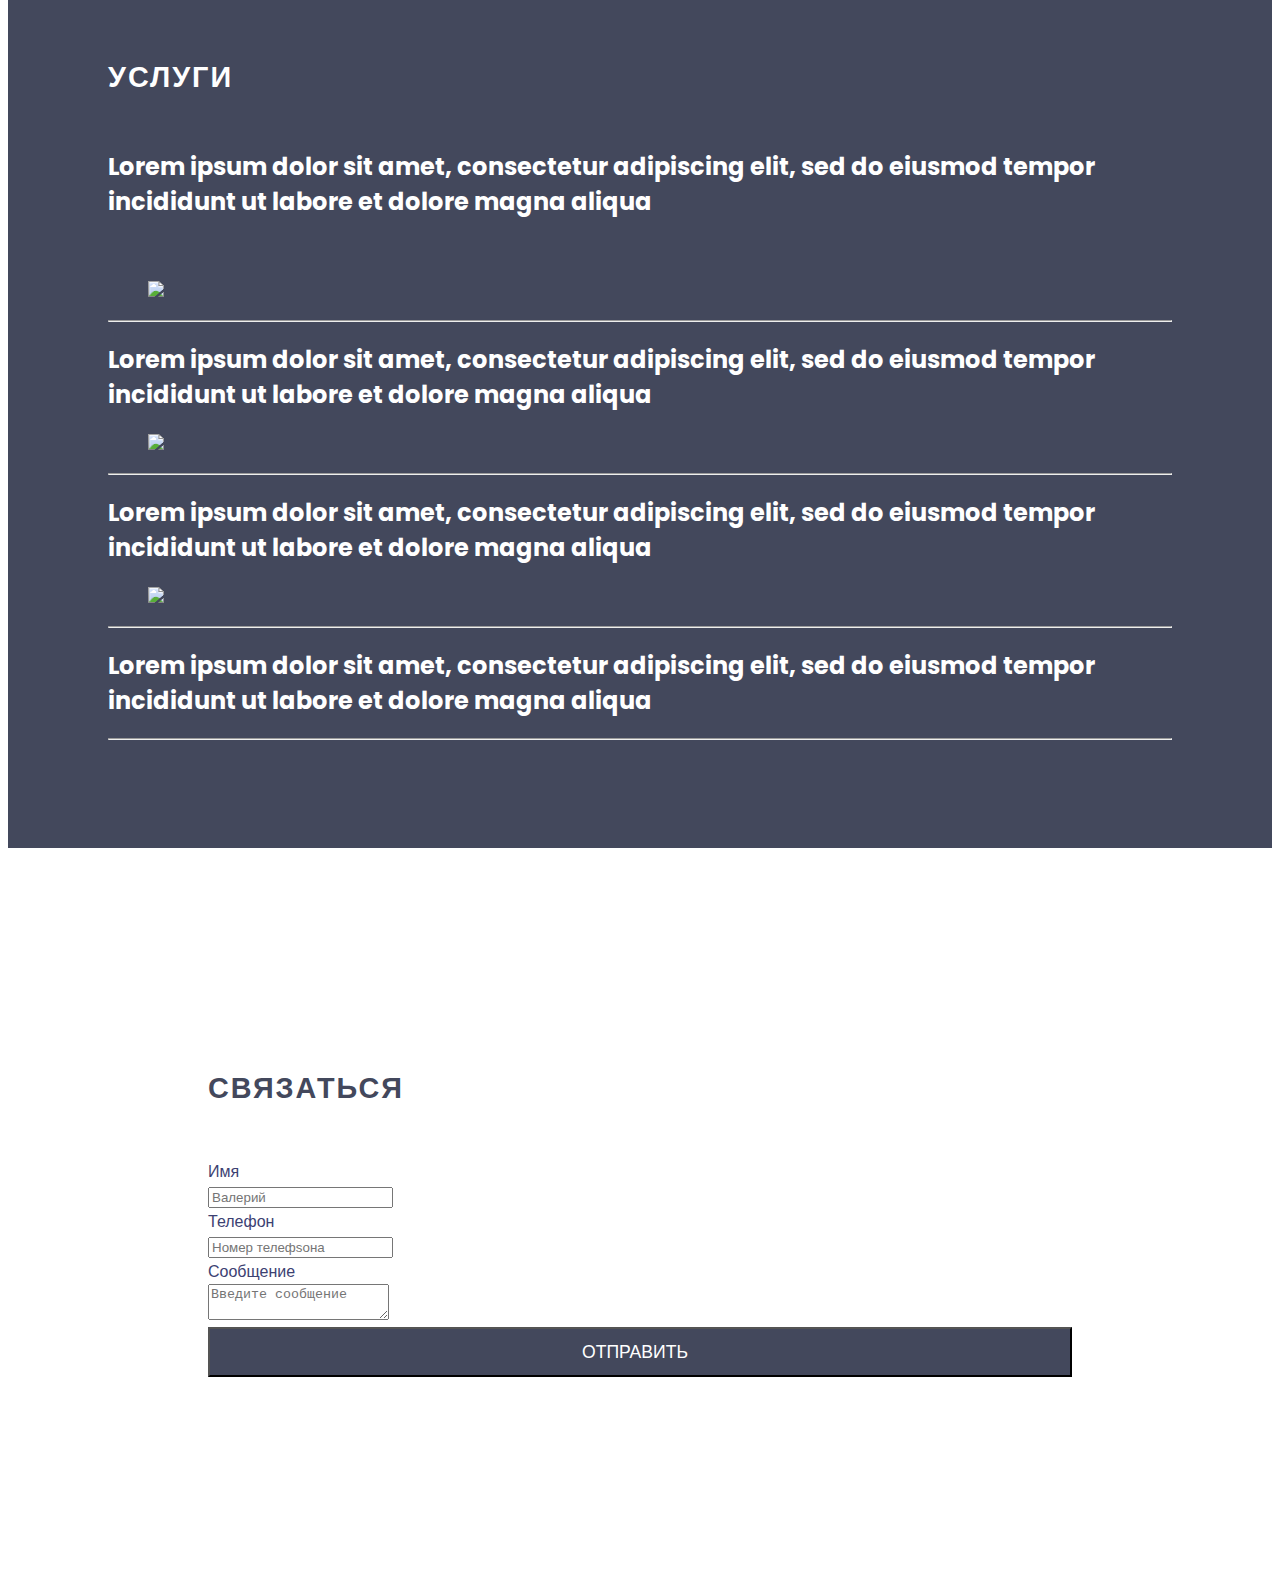
==== commit 6ce2fe03: "validate for form" ====
--- a/index.html
+++ b/index.html
@@ -262,20 +262,23 @@
             </div>
             <div class="column is-8 is-offset-2">
               <form id="submit-to-telegram">
+
                 <div class="field">
                   <label class="label">Имя</label>
                   <div class="control has-icons-left">
                     <input
                       class="input"
                       type="text"
-                      placeholder="Евгений"
+                      placeholder="Валерий"
                       name="name"
+                      required="required"
                     />
                     <span class="icon is-small is-left">
                       <i class="fas fa-user"></i>
                     </span>
                   </div>
                 </div>
+
                 <div class="field">
                   <label class="label">Телефон</label>
                   <div class="control has-icons-left">
@@ -284,14 +287,16 @@
                       type="tel"
                       pattern="[0-9]{1,12}"
                       maxlength="12"
-                      placeholder="Номер телефона"
+                      placeholder="Номер телефsона"
                       name="phone"
+                      required="required"
                     />
                     <span class="icon is-small is-left">
                       <i class="fas fa-phone"></i>
                     </span>
                   </div>
                 </div>
+
                 <div class="field">
                   <label class="label">Сообщение</label>
                   <div class="control">
@@ -302,6 +307,7 @@
                     ></textarea>
                   </div>
                 </div>
+
                 <div class="field">
                   <div class="control ">
                     <button class="button submit-button">
@@ -310,7 +316,7 @@
                     </button>
                   </div>
                 </div>
-                <input type="hidden" name="act" value="order">
+
               </form>
             </div>
           </div>
@@ -321,6 +327,7 @@
 
     <!-- Scripts -->
     <script src="https://cdnjs.cloudflare.com/ajax/libs/jquery/3.3.1/jquery.min.js"></script>
+    <script src="https://cdn.jsdelivr.net/jquery.validation/1.16.0/jquery.validate.min.js"></script>
     <link href="https://cdn.rawgit.com/michalsnik/aos/2.1.1/dist/aos.css" rel="stylesheet">
     <script src="https://cdn.rawgit.com/michalsnik/aos/2.1.1/dist/aos.js"></script>
     <script src="js/snowcase.js"></script>
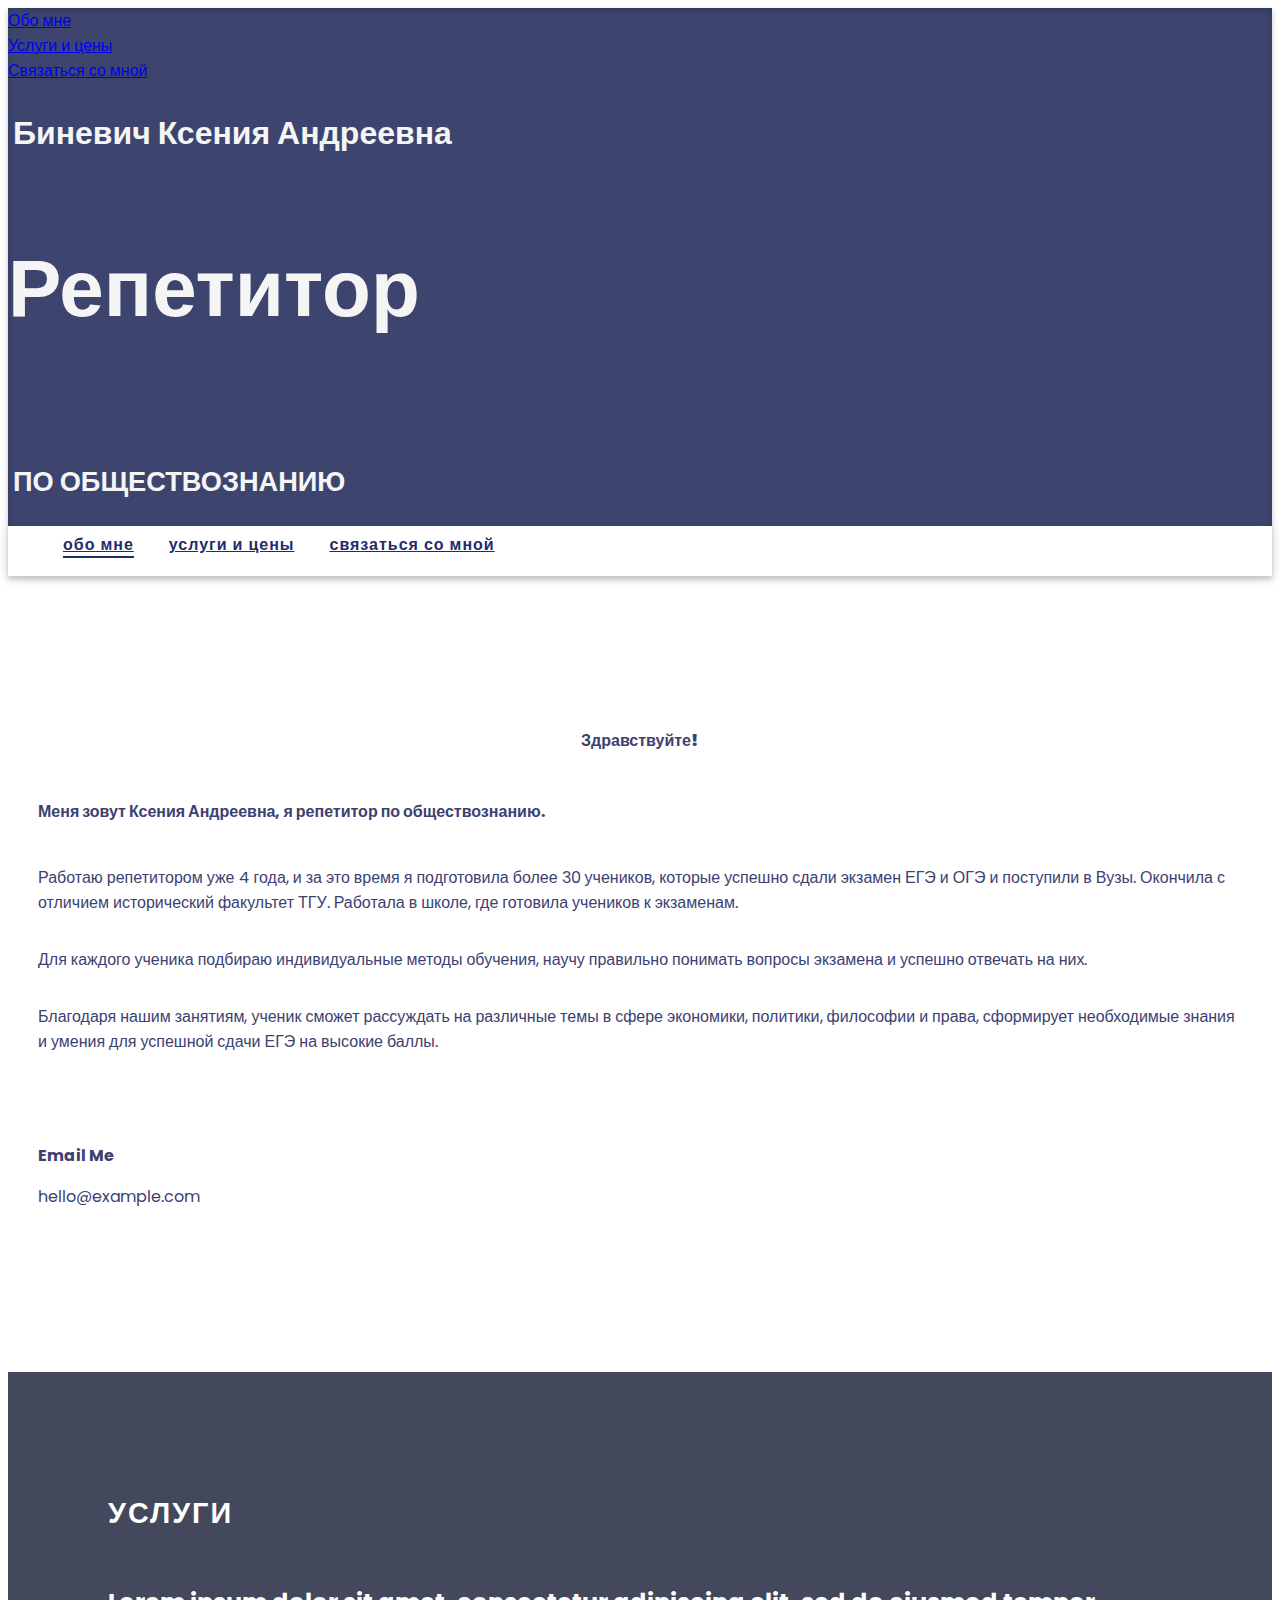
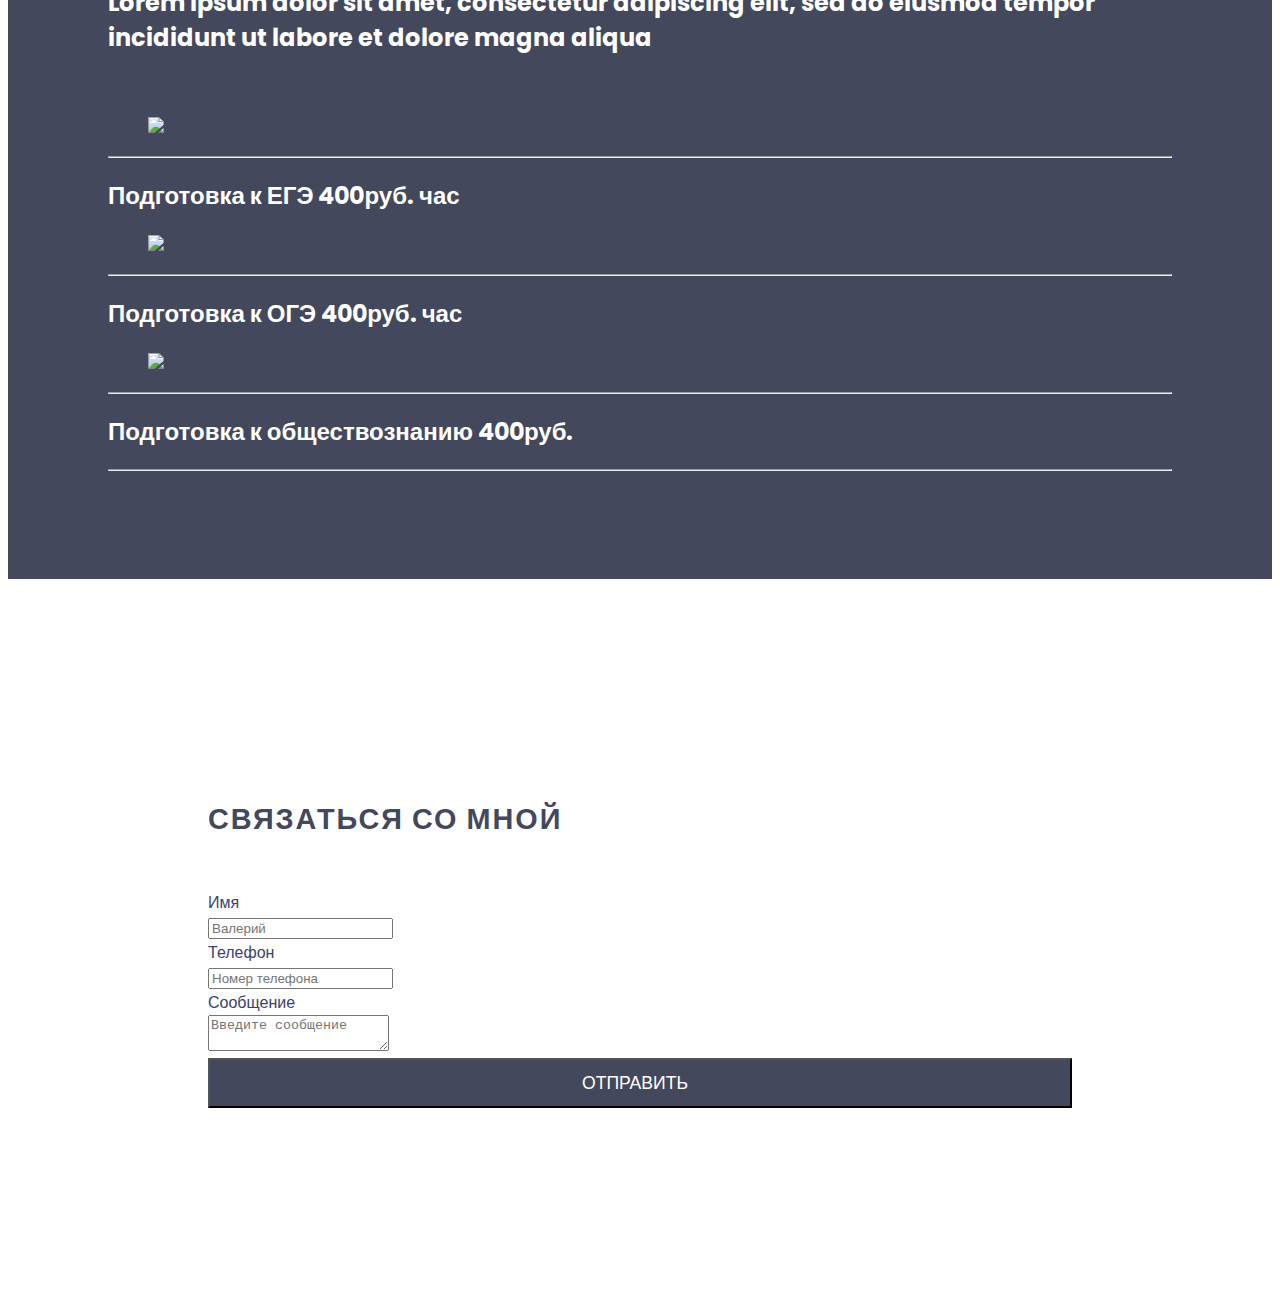
==== commit b0f5f139: "adaptive title" ====
--- a/index.html
+++ b/index.html
@@ -128,16 +128,11 @@
       <div class="section-light about-me" id="about-me">
         <div class="container">
           <div class="columns is-multiline">
-            <div
-              class="column is-6 has-vertically-aligned-content"
-              data-aos="fade-right"
-            >
+            <div class="column is-6 has-vertically-aligned-content" data-aos="fade-right">
               <p class="is-larger">
                 <h4 style="text-align: center;"><strong>Здравствуйте!</strong></h4>
-                &emsp;&emsp;<strong
-                  >Меня зовут Ксения Андреевна, я репетитор по обществознанию.</strong
-                >
-              </p>
+                &emsp;&emsp;<strong>Меня зовут Ксения Андреевна, я репетитор по обществознанию.</strong>
+              
               <br />
               <p>
                 Работаю репетитором уже 4 года, и за это время я подготовила более 30 учеников, которые успешно сдали экзамен ЕГЭ и ОГЭ и поступили в Вузы. Окончила с отличием исторический факультет ТГУ. Работала в школе, где готовила учеников к экзаменам.
@@ -147,17 +142,18 @@
               <p>
                 Благодаря нашим занятиям, ученик сможет рассуждать на различные темы в сфере экономики, политики, философии и права, сформирует необходимые знания и умения для успешной сдачи ЕГЭ на высокие баллы.
               </p>
+            </p>
               <br />
               <div class="is-divider"></div>
               <div class="columns about-links">
-                <div class="column">
+                <!-- <div class="column">
                   <p class="heading">
                     <strong>Give me a ring</strong>
                   </p>
                   <p class="subheading">
                     123-456-7890
                   </p>
-                </div>
+                </div> -->
                 <div class="column">
                   <p class="heading">
                     <strong>Email Me</strong>
@@ -166,14 +162,14 @@
                     hello@example.com
                   </p>
                 </div>
-                <div class="column">
+                <!-- <div class="column">
                   <p class="heading">
                     <strong>View my portfolio</strong>
                   </p>
                   <p class="subheading">
                     example.com
                   </p>
-                </div>
+                </div> -->
               </div>
             </div>
             <div class="column is-6 right-image " data-aos="fade-left">
@@ -206,40 +202,31 @@
               <br />
             </div>
             <div class="columns is-12">
-              <div class="column is-4">
-                <!-- <a href="#"> -->
-                <figure class="image is-2by1 work-item">
-                    <img src="img/EGE.png">
+              <div class="column is-4 ege">
+                <figure class="image is-256x256 work-item">
+                    <img src="img/ige.png">
                 </figure>
-                <!-- </a> -->
                 <hr />
                 <h2>
-                  Lorem ipsum dolor sit amet, consectetur adipiscing elit, sed
-                  do eiusmod tempor incididunt ut labore et dolore magna aliqua
+                  Подготовка к ЕГЭ 400руб. час
                 </h2>
               </div>
-              <div class="column is-4">
-                <!-- <a href="#"> -->
-                <figure class="image is-2by1 work-item">
-                    <img src="img/OGE.jpg">
+              <div class="column is-4 oga">
+                <figure class="image is-256x256 work-item">
+                    <img src="img/oga.png">
                 </figure>
-                <!-- </a> -->
                 <hr />
                 <h2>
-                  Lorem ipsum dolor sit amet, consectetur adipiscing elit, sed
-                  do eiusmod tempor incididunt ut labore et dolore magna aliqua
+                  Подготовка к ОГЭ 400руб. час
                 </h2>
               </div>
-              <div class="column is-4">
-                <!-- <a href="#"> -->
-                <figure class="image is-2by1 work-item">
+              <div class="column is-4 intansive">
+                <figure class="image is-256x256 work-item">
                     <img src="img/help.jpg">
                 </figure>
-                <!-- </a> -->
                 <hr />
                 <h2>
-                  Lorem ipsum dolor sit amet, consectetur adipiscing elit, sed
-                  do eiusmod tempor incididunt ut labore et dolore magna aliqua
+                  Подготовка к обществознанию 400руб.
                 </h2>
               </div>
             </div>
@@ -257,7 +244,7 @@
           >
             <div class="column is-12 about-me">
               <h1 class="title has-text-centered section-title">
-                Связаться
+                Связаться со мной
               </h1>
             </div>
             <div class="column is-8 is-offset-2">
@@ -287,7 +274,7 @@
                       type="tel"
                       pattern="[0-9]{1,12}"
                       maxlength="12"
-                      placeholder="Номер телефsона"
+                      placeholder="Номер телефона"
                       name="phone"
                       required="required"
                     />
